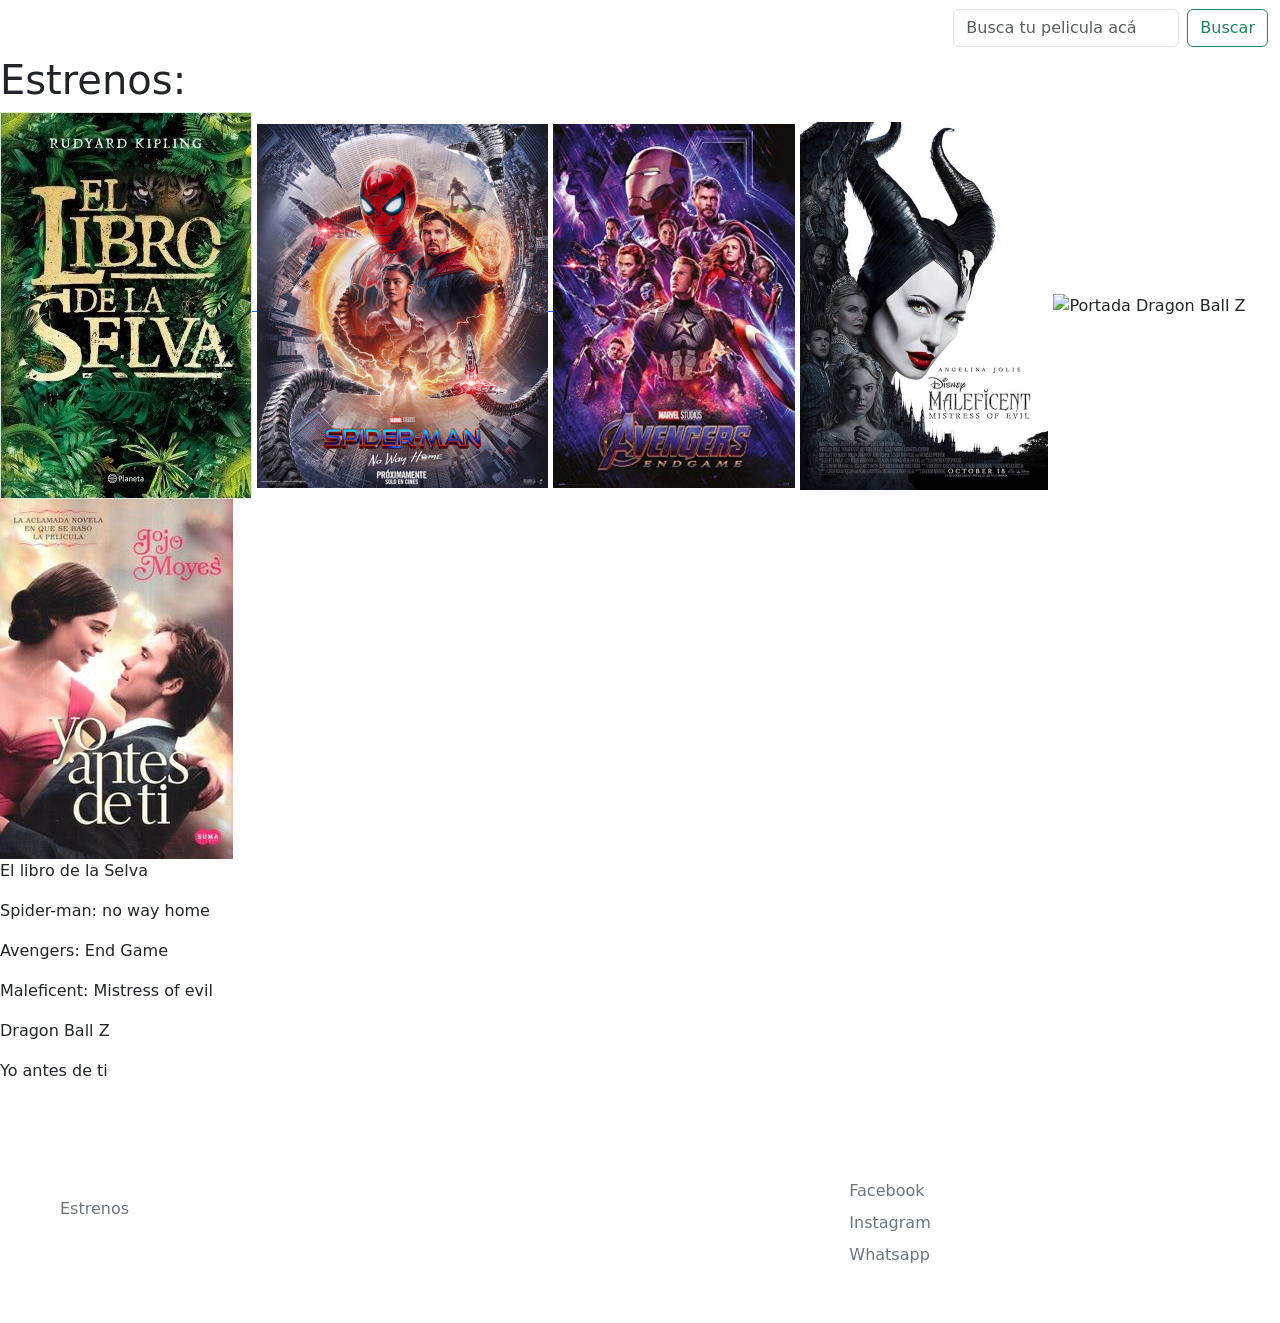
==== pages/cartelera.html @ d52f403f "Initial commit" ====
<!DOCTYPE html>
<html lang="en">
<head>
    <meta charset="UTF-8">
    <meta http-equiv="X-UA-Compatible" content="IE=edge">
    <meta name="viewport" content="width=device-width, initial-scale=1.0">
    <!----- Link a estilos bootstrap------>
    <link href="https://cdn.jsdelivr.net/npm/bootstrap@5.1.3/dist/css/bootstrap.min.css" rel="stylesheet" integrity="sha384-1BmE4kWBq78iYhFldvKuhfTAU6auU8tT94WrHftjDbrCEXSU1oBoqyl2QvZ6jIW3" crossorigin="anonymous">

    <!-----Link a estilos propios----->
    <link rel="stylesheet" href="../main.css">
    <title>Heil Cines</title>
</head>
<body class="body">
    <header>
        <nav class="navbar navbar-expand-lg navbar-dark bg-#000000">
            <div class="container-fluid">
              <button class="navbar-toggler" type="button" data-bs-toggle="collapse" data-bs-target="#navbarTogglerDemo03" aria-controls="navbarTogglerDemo03" aria-expanded="false" aria-label="Toggle navigation">
                <span class="navbar-toggler-icon"></span>
              </button>
              <div class="logo-top">
              <a class="navbar-brand" href="../index.html">Heil Cines</a>
            </div>
              <div class="collapse navbar-collapse" id="navbarTogglerDemo03">
                <ul class="navbar-nav me-auto mb-2 mb-lg-0">
                  <li class="nav-item">
                    <a class="nav-link active" aria-current="page" href="../pages/estrenos.html">Estrenos</a>
                  </li>
                  <li class="nav-item">
                    <a class="nav-link active" href="./contacto.html">Contacto</a>
                  </li>
                </ul>
                <form class="d-flex">
                    <input class="form-control me-2" type="search" placeholder="Busca tu pelicula acá" aria-label="Search">
                    <button class="btn btn-outline-success" type="submit">Buscar</button>
                  </form>
              </div>
            </div>
          </nav>
    </header>
     <main>
         <div class="peli-principal-estre">

         </div>      
         <h1 class="h1-estr">Estrenos:</h1>    
            <div class="estrenos">
            <a href="../pages/pelicula1.html">
                <img src="../img/librodelaselva.jpg" alt="Portada Libro de la Selva" class="librodelaselva">
            </a>
            <a href="../pages/pelicula2.html">
                <img src="../img/spiderman.png" alt="Portada Spiderman" class="spiderman">
            </a>
            <img src="../img/Avengers.png" alt="Portada Avengers">
            <img src="../img/Maleficient.png" alt="Portada Maleficient">
            <img src="../img/dragonball.png" alt="Portada Dragon Ball Z">
            <img src="../img/Yoantesdeti.jpg" alt="Portada Yo antes de Ti">
            </div>
            <div class="titulos-estr">
                <div class="titulo-libro">
                    <p>El libro de la Selva</p>
                </div>
                <div class="titulo-spider">
                    <p>Spider-man: no way home</p>
                </div>
                <div class="titulo-avengers">
                    <p>Avengers: End Game</p>
                </div>
                <div class="titulo-maleficent">
                    <p>Maleficent: Mistress of evil</p>
                </div>
                <div class="titulo-dragon">
                    <p>Dragon Ball Z</p>
                </div>
                <div class="titulo-yoantes">
                    <p>Yo antes de ti</p>
                </div>
                
                </div>
        </section>       
     </main>
     <footer class="container-fluid">
        
        <div class="row p-5 bg-seconday text-white">

            <div class="col-xs-12 col-md-6 col-lg-4">
                <div class="logo">

                
                <p class="h3 mb-3">Heil Cines</p>
                <div class="mb-3">
                    <a class="text-secondary text-decoration-none" href="../pages/cartelera.html">Estrenos</a>
                </div>
            </div>
            </div>
            <div class="col-xs-12 col-md-6 col-lg-4">
                <div class="terminos">
                <a class="text-white text-decoration-none" href="#">Terminos y Condiciones</a>
            </div>
        </div>
            <div class="col-xs-12 col-md-6 col-lg-4">
                <div class="redes">
                <p class="h5">Redes Sociales</p>
                <div class="mb-2">
                    <a class="text-secondary text-decoration-none" href="https://www.facebook.com/" target="_blank">Facebook</a>
                
            </div>
                <div class="mb-2">
                    <a class="text-secondary text-decoration-none" href="https://www.instagram.com/" target="_blank">Instagram</a>
                </div>
                <div class="mb-2">
                    <a class="text-secondary text-decoration-none" href="https://web.whatsapp.com/" target="_blank">Whatsapp</a>
                </div>
            </div>
            </div>

        </div>

        
     </footer>


    <!-----Link a script de Bootstrap------>
    <script src="https://cdn.jsdelivr.net/npm/bootstrap@5.1.3/dist/js/bootstrap.bundle.min.js" integrity="sha384-ka7Sk0Gln4gmtz2MlQnikT1wXgYsOg+OMhuP+IlRH9sENBO0LRn5q+8nbTov4+1p" crossorigin="anonymous"></script>

</body>
</html>
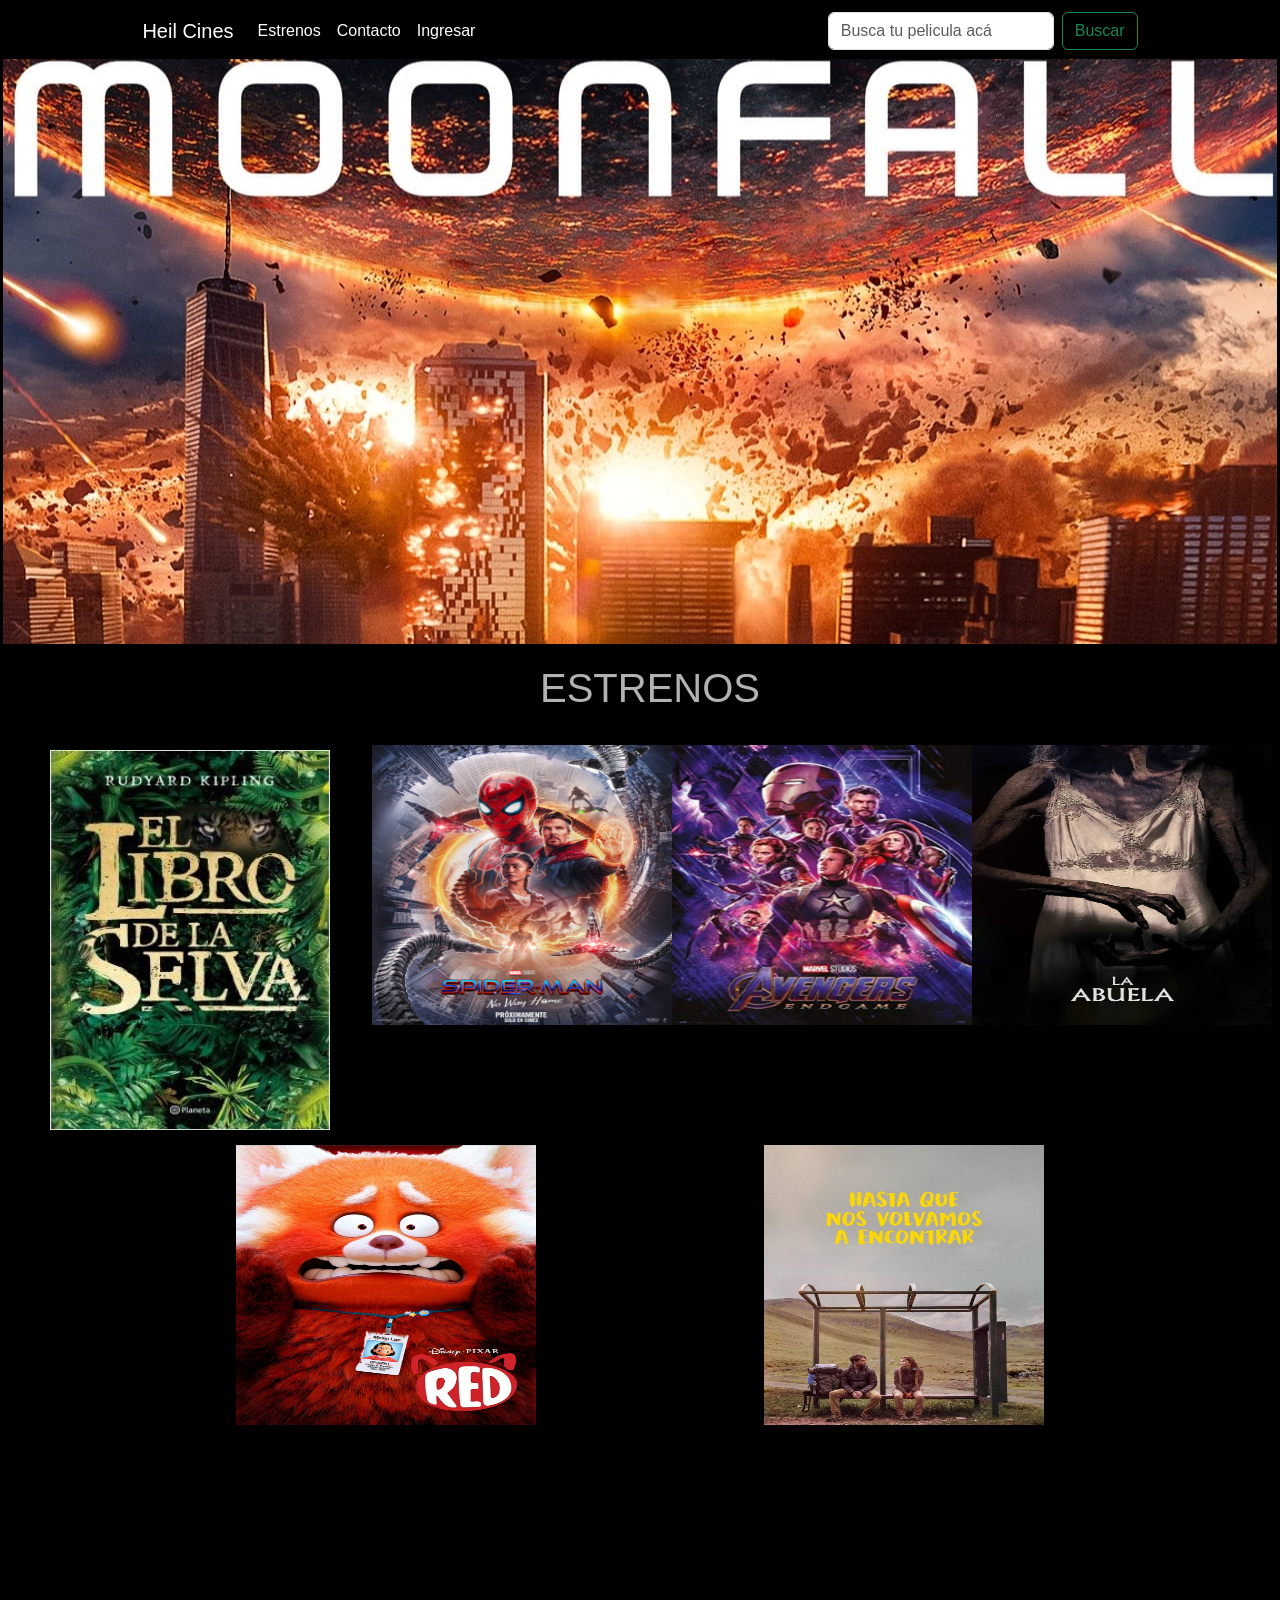
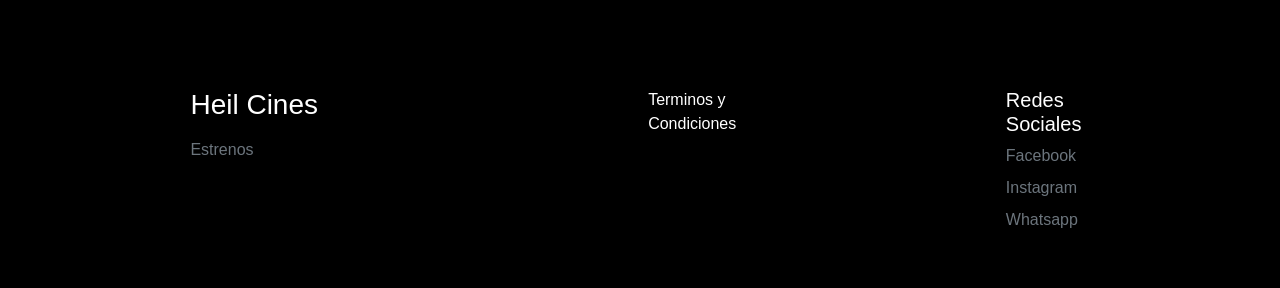
==== commit 2486263b: "Ultimo cmmit" ====
--- a/pages/cartelera.html
+++ b/pages/cartelera.html
@@ -8,10 +8,15 @@
     <link href="https://cdn.jsdelivr.net/npm/bootstrap@5.1.3/dist/css/bootstrap.min.css" rel="stylesheet" integrity="sha384-1BmE4kWBq78iYhFldvKuhfTAU6auU8tT94WrHftjDbrCEXSU1oBoqyl2QvZ6jIW3" crossorigin="anonymous">
 
     <!-----Link a estilos propios----->
-    <link rel="stylesheet" href="../main.css">
+    <link rel="stylesheet" href="../css/style.css">
+
+    <!---Favicon--->
+    <link rel="icon" href="./img/HeilCines.png">
+
+    <!----Title---->
     <title>Heil Cines</title>
 </head>
-<body class="body">
+<body class="body-grid">
     <header>
         <nav class="navbar navbar-expand-lg navbar-dark bg-#000000">
             <div class="container-fluid">
@@ -19,105 +24,116 @@
                 <span class="navbar-toggler-icon"></span>
               </button>
               <div class="logo-top">
-              <a class="navbar-brand" href="../index.html">Heil Cines</a>
+              <a class="navbar-brand" href="index.html">Heil Cines</a>
             </div>
               <div class="collapse navbar-collapse" id="navbarTogglerDemo03">
                 <ul class="navbar-nav me-auto mb-2 mb-lg-0">
                   <li class="nav-item">
-                    <a class="nav-link active" aria-current="page" href="../pages/estrenos.html">Estrenos</a>
+                    <a class="nav-link active" aria-current="page" href="./pages/estrenos.html">Estrenos</a>
                   </li>
                   <li class="nav-item">
-                    <a class="nav-link active" href="./contacto.html">Contacto</a>
+                    <a class="nav-link active" href="./pages/contacto.html">Contacto</a>
+                  </li>
+                  <li class="nav-item">
+                    <a class="nav-link active" href="./pages/sesion.html">Ingresar</a>
                   </li>
                 </ul>
                 <form class="d-flex">
-                    <input class="form-control me-2" type="search" placeholder="Busca tu pelicula acá" aria-label="Search">
-                    <button class="btn btn-outline-success" type="submit">Buscar</button>
-                  </form>
+                  <input class="form-control me-2" type="search" placeholder="Busca tu pelicula acá" aria-label="Search">
+                  <button class="btn btn-outline-success" type="submit">Buscar</button>
+                </form>
               </div>
             </div>
           </nav>
     </header>
-     <main>
-         <div class="peli-principal-estre">
+    <div class="img-prin">
+    </div>
+    
+    <div class="h1-estr">
+        <h1>Estrenos</h1>    
+      </div>
 
-         </div>      
-         <h1 class="h1-estr">Estrenos:</h1>    
-            <div class="estrenos">
-            <a href="../pages/pelicula1.html">
-                <img src="../img/librodelaselva.jpg" alt="Portada Libro de la Selva" class="librodelaselva">
-            </a>
-            <a href="../pages/pelicula2.html">
-                <img src="../img/spiderman.png" alt="Portada Spiderman" class="spiderman">
-            </a>
-            <img src="../img/Avengers.png" alt="Portada Avengers">
-            <img src="../img/Maleficient.png" alt="Portada Maleficient">
-            <img src="../img/dragonball.png" alt="Portada Dragon Ball Z">
-            <img src="../img/Yoantesdeti.jpg" alt="Portada Yo antes de Ti">
-            </div>
-            <div class="titulos-estr">
-                <div class="titulo-libro">
-                    <p>El libro de la Selva</p>
+    <main>
+      <section class="content1">
+            <div class="peliculas1">
+            
+              <div class="estrenos">
+                <a href="../pages/pelicula1.html">
+                    <img src="../img/librodelaselva.jpg" alt="Portada Libro de la Selva" class="librodelaselva">
+                </a>
                 </div>
-                <div class="titulo-spider">
-                    <p>Spider-man: no way home</p>
+                <div>
+                <a href="../pages/pelicula2.html">
+                    <img src="../img/spiderman.png" alt="Portada Spiderman" class="spiderman">
+                </a>
                 </div>
-                <div class="titulo-avengers">
-                    <p>Avengers: End Game</p>
+                <div>
+                <a class="avengers" href="../pages/pelicula3.html">
+                <img src="../img/Avengers.png" alt="Portada Avengers">
+                </a>
                 </div>
-                <div class="titulo-maleficent">
-                    <p>Maleficent: Mistress of evil</p>
+                <div>
+                <a class="la-abuela" href="../pages/pelicula4.html">
+                <img src="../img/la-abuela.jpg" alt="Portada La Abuela">
+                </a>
                 </div>
-                <div class="titulo-dragon">
-                    <p>Dragon Ball Z</p>
+                <div>
+                <a class="red" href="../pages/pelicula5.html">
+                <img src="../img/red.jpg" alt="Portada RED">
+                </a>
                 </div>
-                <div class="titulo-yoantes">
-                    <p>Yo antes de ti</p>
+                <div>
+                <a class="hastaque" href="../pages/pelicula6.html">
+                <img src="../img/hastaque-jpg.jpg" alt="Portada Hasta que nos volvamos a encontrar">
+                </a>
                 </div>
-                
-                </div>
-        </section>       
-     </main>
-     <footer class="container-fluid">
+              </div>
+       
+
+    </section>
+</main>
+
+<footer class="container-fluid">
+
         
-        <div class="row p-5 bg-seconday text-white">
+    <div class="row p-5 bg-seconday text-white">
 
-            <div class="col-xs-12 col-md-6 col-lg-4">
-                <div class="logo">
+        <div class="col-xs-12 col-md-6 col-lg-4">
+            <div class="logo">
 
-                
-                <p class="h3 mb-3">Heil Cines</p>
-                <div class="mb-3">
-                    <a class="text-secondary text-decoration-none" href="../pages/cartelera.html">Estrenos</a>
-                </div>
-            </div>
-            </div>
-            <div class="col-xs-12 col-md-6 col-lg-4">
-                <div class="terminos">
-                <a class="text-white text-decoration-none" href="#">Terminos y Condiciones</a>
+            
+            <p class="h3 mb-3">Heil Cines</p>
+            <div class="mb-3">
+                <a class="text-secondary text-decoration-none" href="./pages/estrenos.html">Estrenos</a>
             </div>
         </div>
-            <div class="col-xs-12 col-md-6 col-lg-4">
-                <div class="redes">
-                <p class="h5">Redes Sociales</p>
-                <div class="mb-2">
-                    <a class="text-secondary text-decoration-none" href="https://www.facebook.com/" target="_blank">Facebook</a>
-                
+        </div>
+        <div class="col-xs-12 col-md-6 col-lg-4">
+            <div class="terminos">
+            <a class="text-white text-decoration-none" href="#">Terminos y Condiciones</a>
+        </div>
+    </div>
+        <div class="col-xs-12 col-md-6 col-lg-4">
+            <div class="redes">
+            <p class="h5">Redes Sociales</p>
+            <div class="mb-2">
+                <a class="text-secondary text-decoration-none" href="https://www.facebook.com/" target="_blank">Facebook</a>
+            
+        </div>
+            <div class="mb-2">
+                <a class="text-secondary text-decoration-none" href="https://www.instagram.com/" target="_blank">Instagram</a>
             </div>
-                <div class="mb-2">
-                    <a class="text-secondary text-decoration-none" href="https://www.instagram.com/" target="_blank">Instagram</a>
-                </div>
-                <div class="mb-2">
-                    <a class="text-secondary text-decoration-none" href="https://web.whatsapp.com/" target="_blank">Whatsapp</a>
-                </div>
+            <div class="mb-2">
+                <a class="text-secondary text-decoration-none" href="https://web.whatsapp.com/" target="_blank">Whatsapp</a>
             </div>
-            </div>
-
+        </div>
         </div>
 
-        
-     </footer>
+    </div>
 
+
+    
+ </footer>
 
     <!-----Link a script de Bootstrap------>
     <script src="https://cdn.jsdelivr.net/npm/bootstrap@5.1.3/dist/js/bootstrap.bundle.min.js" integrity="sha384-ka7Sk0Gln4gmtz2MlQnikT1wXgYsOg+OMhuP+IlRH9sENBO0LRn5q+8nbTov4+1p" crossorigin="anonymous"></script>
--- a/css/style.css
+++ b/css/style.css
@@ -0,0 +1,339 @@
+@import url("https://fonts.googleapis.com/css2?family=Libre+Franklin:wght@100&display=swap");
+* {
+  margin: 0;
+  padding: 0;
+  box-sizing: border-box;
+  font-family: 'Anek Tamil', sans-serif; }
+
+body {
+  background-color: black;
+  background-attachment: fixed;
+  background-size: cover;
+  height: 600px;
+  width: 100%; }
+
+.slide img {
+  height: 65vh; }
+
+h5 {
+  font-size: 30px; }
+
+.carousel-caption1 p {
+  font-size: 20px; }
+
+.container-fluid {
+  width: 80%; }
+  .container-fluid .redes {
+    margin-left: 200px; }
+  .container-fluid .terminos {
+    padding-left: 150px; }
+
+footer {
+  background-color: #292929; }
+
+.peliculas1 {
+  display: flex;
+  flex-wrap: wrap;
+  justify-content: space-evenly;
+  padding: 5px; }
+  .peliculas1 img {
+    height: 300px;
+    width: 300px;
+    max-height: 400px;
+    max-width: 400px;
+    padding: 10px 0px; }
+
+.content1 h2 {
+  font-family: 'Libre Franklin', sans-serif;
+  display: flex;
+  margin: 20px 0px 20px 20px;
+  font-size: 30px;
+  color: white; }
+
+.body-grid {
+  background-color: #000000;
+  width: 100%;
+  margin: 0 auto;
+  padding: 3px;
+  display: grid;
+  grid-template-areas: "header"+ "img-prin"+ "h1-estr"+ "main"+ "footer"; }
+  .body-grid .img-prin {
+    grid-area: img-prin;
+    height: 65vh;
+    background-image: url(../img/moonfall.jpg);
+    background-position: center; }
+  .body-grid .h1-estr {
+    grid-area: h1-estr;
+    display: flex;
+    justify-content: center; }
+  .body-grid header {
+    grid-area: header; }
+  .body-grid main {
+    grid-area: main;
+    background-color: #000000;
+    display: flex;
+    flex-wrap: wrap;
+    justify-content: space-evenly; }
+  .body-grid .estrenos {
+    display: flex;
+    flex-wrap: wrap;
+    justify-content: space-evenly;
+    padding: 5px; }
+  .body-grid footer {
+    grid-area: footer;
+    background-color: #000000;
+    margin-top: 200px; }
+  .body-grid .estrenos {
+    display: flex;
+    flex-wrap: wrap;
+    justify-content: space-evenly; }
+    .body-grid .estrenos img {
+      width: 280px;
+      height: 100%; }
+
+.img, .estrenos .la-abuela img, .estrenos .red img {
+  color: #ffffff;
+  width: 280px;
+  height: 100%; }
+
+.pelis, .main-peli1 .mid-peli1, .main-peli2 .mid-peli2, .mid-peli {
+  margin: 0 auto;
+  width: 60%;
+  padding: 35px;
+  color: #ffffff; }
+
+.spiderman {
+  min-width: 270px; }
+
+.h1-estr {
+  font-size: 30px;
+  color: #b2b2b2;
+  text-transform: uppercase;
+  margin: 20px 10px 10px 30px;
+  font-family: 'Libre Franklin', sans-serif; }
+
+.estrenos {
+  display: flex;
+  justify-content: space-evenly;
+  margin: 0px auto 0px auto;
+  background-color: black;
+  padding: 20px 0;
+  height: 500px;
+  margin-bottom: -100px; }
+
+.librodelaselva {
+  min-width: 280px;
+  transition: all 0.3 ease-in-out; }
+  .librodelaselvahover {
+    transform: scale(2, 0.5); }
+
+.main-peli1 {
+  background-image: url(../img/fondolibro.jpg);
+  background-position: center; }
+  .main-peli1 .iframe-peli1 {
+    width: 562px;
+    margin: 0 auto; }
+  .main-peli1 .peli1 {
+    width: 100%;
+    display: flex;
+    justify-content: center;
+    margin-bottom: 30px; }
+  .main-peli1 .peli1 h2 {
+    padding: 10px;
+    text-transform: uppercase; }
+  .main-peli1 .peli1 p {
+    padding: 10px;
+    text-indent: 10px; }
+
+.main-peli2 {
+  background-image: url(../img/fondospiderman.jpg);
+  background-position: center;
+  background-size: cover;
+  margin-bottom: 30px; }
+  .main-peli2 .mid-peli2 .iframe-peli2 {
+    width: 562px;
+    margin: 0 auto; }
+  .main-peli2 .peli2 {
+    width: 100%;
+    display: flex;
+    justify-content: center;
+    margin-bottom: 30px; }
+  .main-peli2 h2 {
+    padding: 10px;
+    text-transform: uppercase; }
+  .main-peli2 p {
+    padding: 10px;
+    text-indent: 10px; }
+
+.main-peli3 {
+  background-image: url(../img/avenger-fondo.jpg); }
+
+.main-peli4 {
+  background-image: url(../img/la-abuela-fondo.jpg);
+  background-position: center; }
+
+.main-peli5 {
+  background-image: url(../img/red-fondo.jpg);
+  background-position: center; }
+
+.hastaque img {
+  width: 280px; }
+
+.main-peli6 {
+  background-image: url(../img/hastaque-fondo.jpg); }
+
+.mid-peli .iframe-peli {
+  width: 562px;
+  margin: 0 auto; }
+
+.mid-peli .peli {
+  width: 100%;
+  display: flex;
+  justify-content: center;
+  margin-bottom: 30px; }
+  .mid-peli .peli h2 {
+    padding: 10px;
+    text-transform: uppercase; }
+  .mid-peli .peli p {
+    padding: 10px;
+    text-indent: 10px;
+    text-align: start; }
+  .mid-peli .peli img {
+    width: 30%; }
+
+.form-contacto {
+  color: #ffffff;
+  background: #000000;
+  width: 400px;
+  padding: 30px;
+  margin: auto;
+  margin-top: 100px;
+  border-radius: 4px;
+  margin-bottom: 100px; }
+  .form-contacto h2 {
+    font-size: 30px;
+    margin-bottom: 20px; }
+  .form-contacto .controls {
+    color: #ffffff;
+    width: 100%;
+    background-color: #000000;
+    padding: 10px;
+    border-radius: 4px;
+    border: 1px solid #ffffff;
+    font-size: 18px; }
+  .form-contacto p {
+    height: 20px;
+    text-align: center;
+    font-size: 18px; }
+  .form-contacto a {
+    color: #ffffff;
+    text-decoration: none; }
+  .form-contacto a:hover {
+    color: #ffffff;
+    text-decoration: underline; }
+  .form-contacto .opciones {
+    margin-bottom: 25px;
+    margin: 0px 6px 12px 0px; }
+  .form-contacto .textarea {
+    color: white;
+    background: #000000;
+    border: 1px solid #ffffff;
+    font-size: 15px;
+    width: 340px;
+    height: 100px; }
+  .form-contacto .botons {
+    width: 100%;
+    background-color: #1f53c5;
+    border: none;
+    padding: 12px;
+    color: white;
+    margin: 16px 0;
+    font-size: 16px; }
+  .form-contacto .enviar input:hover {
+    background-color: lightslategray; }
+
+.footer-gral {
+  display: flex;
+  flex-direction: column; }
+
+@media screen and (min-width: 768px) {
+  .footer-gral {
+    flex-direction: wrap; } }
+
+.main-sesion {
+  display: flex;
+  flex-wrap: wrap;
+  align-items: center;
+  justify-content: center;
+  margin-top: 100px;
+  margin-bottom: 100px; }
+
+.login-box {
+  display: flex;
+  flex-wrap: wrap;
+  width: 320px;
+  height: 420px;
+  background: #000;
+  color: #fff;
+  box-sizing: border-box;
+  padding: 70px 30px;
+  justify-content: center;
+  align-items: center;
+  align-content: center; }
+
+.login-box .avatar {
+  width: 100px;
+  height: 100px;
+  border-radius: 50%; }
+
+.login-box h1 {
+  margin: 0;
+  padding: 0 0 20px;
+  text-align: center;
+  font-size: 22px; }
+
+.login-box label {
+  margin: 0;
+  padding: 0;
+  font-weight: bold;
+  display: block; }
+
+.login-box input {
+  width: 100%;
+  margin-bottom: 20px; }
+
+.login-box input[type="text"], .login-box input[type="password"] {
+  border: none;
+  border-bottom: 1px solid #fff;
+  background: transparent;
+  outline: none;
+  height: 40px;
+  color: #fff;
+  font-size: 16px; }
+
+.login-box input[type="submit"] {
+  border: none;
+  outline: none;
+  height: 40px;
+  background: #b80f22;
+  color: #fff;
+  font-size: 18px;
+  border-radius: 20px; }
+
+.login-box input[type="submit"]:hover {
+  cursor: pointer;
+  background: #ffc107;
+  color: #000; }
+
+.login-box a {
+  text-decoration: none;
+  font-size: 12px;
+  line-height: 20px;
+  color: darkgrey; }
+
+.login-box a:hover {
+  color: #fff; }
